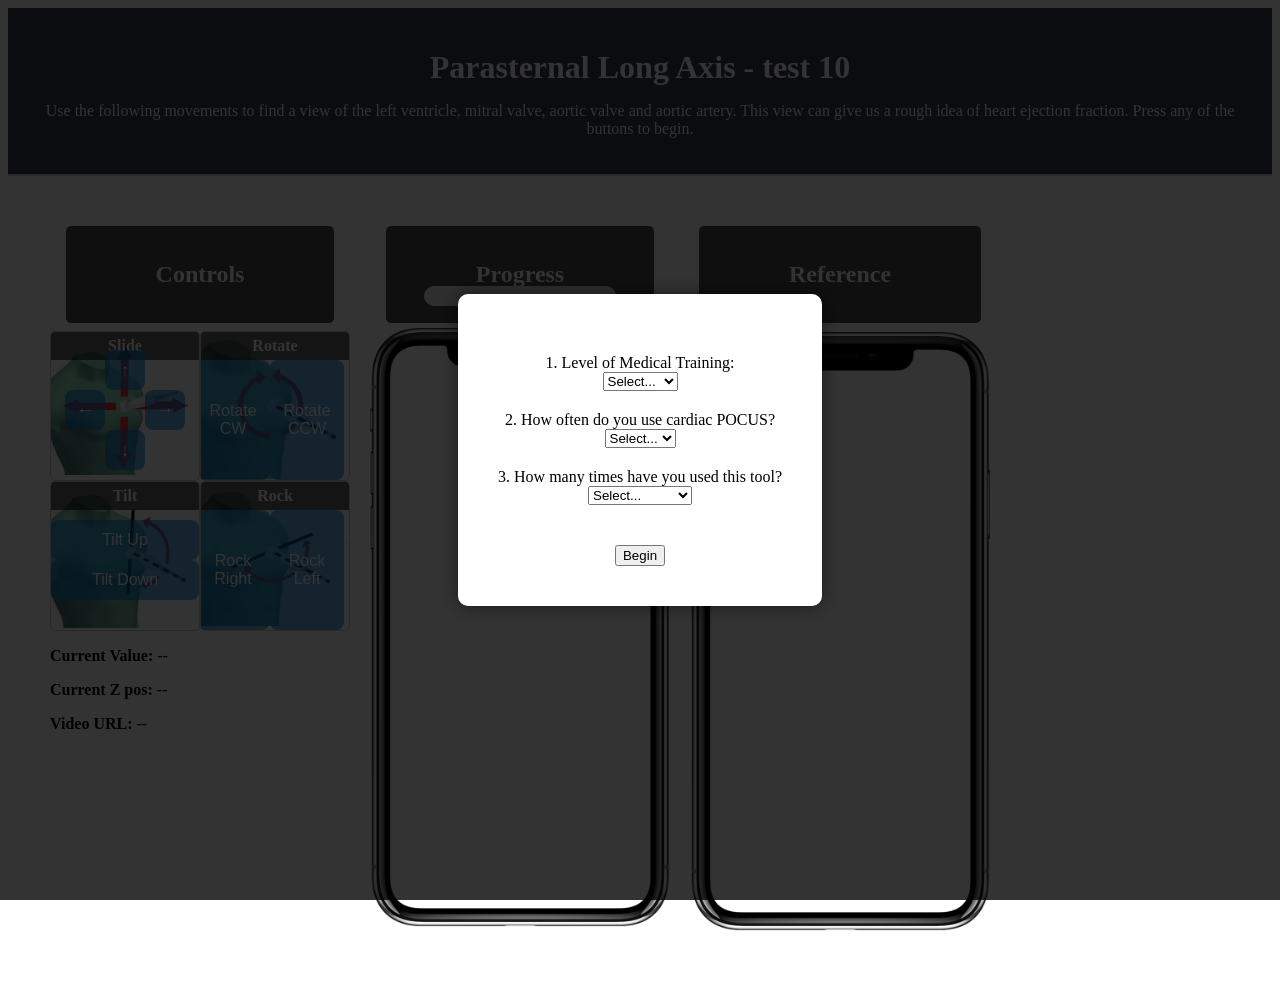
==== plax.html @ 0d50795d "Update plax.html" ====
<!DOCTYPE html>
<html lang="en">
<head>
  <meta charset="UTF-8" />
  <title>Parasternal Long Axis - POCUS Teaching</title>

<style>
  /* General Layout */
header {
  background-color: #313d4f;
  padding: 20px;
  text-align: center;
  color: white;
  border-bottom: 2px solid #ccc;
}

header h1 {
  margin-bottom: 10px;
}

/* Flexbox layout for overall content */
.content {
  display: flex;
  justify-content: left;
  align-items: flex-start;
  gap: 0px;
  margin: 40px auto;
  max-width: 1200px;
  padding: 0px;
  flex-wrap: wrap;
}

/* Controls Section */
.control-section {
  display: flex;
  flex-direction: column;
  gap: 20px;
}

/* Control label */
.control-label {
  width: 100%;
  text-align: center;
  background-color: rgba(0, 0, 0, 0.6);
  color: white;
  padding: 8px 12px;
  border-radius: 5px;
  font-weight: bold;
  font-size: 1.1em; 
}

/* Grid inside controls */
.grid {
  display: grid;
  grid-template-columns: repeat(2, 150px);
  grid-template-rows: repeat(2, auto);
  gap: 0px;
}

/* Control block styling */
.control-block {
  background-color: white;
  border: 1px solid #ccc;
  border-radius: 5px;
  min-height: 150px;
  max-width:150px;
  box-sizing: border-box;
  display: flex;
  flex-direction: column;
  justify-content: flex-start;
  align-items: center;
  position: relative;
  overflow: hidden;
  width: 200px;
}

/* Control block title */
.title-box {
  background-color: rgba(0, 0, 0, 0.6);
  color: white;
  padding: 5px 10px;
  border-radius: 8px;
  font-weight: bold;
  margin-bottom: 10px;
  text-align: center;
  width: 100%;
}

/* Movement Background Styles */
.sliding,
.rotation,
.tilting,
.rocking {
  background-size: contain;
  background-position: center;
  background-repeat: no-repeat;
}

.sliding {
  background-image: url('images/plax_slide.jpg');
}

.rotation {
  background-image: url('images/plax_rotate.jpg');
}

.tilting {
  background-image: url('images/plax_tilt.jpg');
}

.rocking {
  background-image: url('images/plax_rock.jpg');
}

/* Control Buttons */
.control-buttons {
  display: grid;
  grid-template-columns: repeat(2, 1fr);
  width: 100%;
  gap: 10px;
  justify-items: center;
}

.control-block button {
  width: 100%;
  height: 40px;
  font-size: 1em;
  border-radius: 8px;
  background-color: rgba(0, 122, 204, 0.6);
  color: white;
  border: none;
  cursor: pointer;
  transition: background-color 0.3s;
}

.control-block button:hover {
  background-color: #005fa3;
}

/* Sliding grid buttons */
.sliding-grid {
  display: grid;
  margin-top: -20px;
  grid-template-columns: 40px 40px 40px;
  grid-template-rows: 40px 40px 40px;
  gap: 0px;
  grid-template-areas:
    ". up ."
    "left . right"
    ". down .";
}

.sliding-grid button {
  width: 40px;
  height: 40px;
  font-size: 18px;
}

.sliding-grid button:nth-child(1) { grid-area: up; }
.sliding-grid button:nth-child(2) { grid-area: down; }
.sliding-grid button:nth-child(3) { grid-area: left; }
.sliding-grid button:nth-child(4) { grid-area: right; }


  .full-height {
  height: 100%;
}

.full-button-stack {
  display: flex;
  flex-direction: row;
  justify-content: space-between;
  margin-top: -10px;
  margin-left: -10px;
  flex-grow: 1;
  width: 100%;
}

.full-button-stack button {
  flex-grow: 1;
  width: 100%;
  height: 100%;
}

  
/* iPhone Displays */
.phone-wrapper {
  display: flex;
  flex-direction: column;
  align-items: center;
  margin: 10px;
}

.phone-label {
  font-size: 1rem;
  font-weight: bold;
  background-color: rgba(0, 0, 0, 0.7);
  color: white;
  padding: 15px 90px;
  border-radius: 5px;
  margin-bottom: 8px;
  text-align: center;
}

.progress-wrapper {
  width: 80%;
  margin-top: -55px;
  margin-bottom: 20px;
  text-align: center;
  color: white;
}

#progress-bar {
  width: 100%;
  height: 20px;
  border-radius: 10px;
  background-color: #ddd;
}

progress::-webkit-progress-bar {
  background-color: rgba(255, 255, 255, 0.2);
  border-radius: 10px;
}

progress::-webkit-progress-value {
  background-color: rgba(0, 255, 0, 0.7);
  border-radius: 10px;
}


.iphone {
  position: relative;
  width: 300px;
  height: 600px;
}

.video-container {
  position: relative;
  width: 100%;
  height: 100%;
}

.screen-content {
  position: absolute;
  top: 2%;
  left: 3%;
  width: 95%;
  height: 95%;
  object-fit: cover;
  z-index: 1;
  border-radius: 30px;
}

.phone-frame {
  position: absolute;
  top: 0;
  left: 0;
  width: 100%;
  height: 100%;
  z-index: 2;
}

  #welcomeOverlay {
    position: fixed;
    top: 0;
    left: 0;
    width: 100%;
    height: 100%;
    background: rgba(0, 0, 0, 0.8); /* Dark, semi-transparent */
    display: flex; /* To center content */
    justify-content: center;
    align-items: center;
    z-index: 1000; /* Ensure it's on top */
}

  #surveyContainer {
    background: white;
    padding: 40px;
    border-radius: 10px;
    text-align: center;
    max-width: 600px;
    box-shadow: 0 0 20px rgba(0,0,0,0.5);
}
    
</style>



</head>
<body>
<div id="welcomeOverlay">
    <div id="surveyContainer">
        <h2> </h2>
        <div style="margin-bottom: 20px;">
                <label for="medicalTraining">1. Level of Medical Training:</label><br>
                <select id="medicalTraining" name="medicalTraining" required>
                    <option value="">Select...</option>
                    <option value="student">Student</option>
                    <option value="resident">Resident</option>
                    <option value="fellow">Fellow</option>
                    <option value="other">Other</option>
                </select>
            </div>
            
            <div style="margin-bottom: 20px;">
                <label for="pocusFrequency">2. How often do you use cardiac POCUS?</label><br>
                <select id="pocusFrequency" name="pocusFrequency" required>
                    <option value="">Select...</option>
                    <option value="daily">Daily</option>
                    <option value="weekly">Weekly</option>
                    <option value="monthly">Monthly</option>
                    <option value="rarely">Rarely</option>
                </select>
            </div>
            
            <div style="margin-bottom: 20px;">
                <label for="toolUsage">3. How many times have you used this tool?</label><br>
                <select id="toolUsage" name="toolUsage" required>
                    <option value="">Select...</option>
                    <option value="never">Never</option>
                    <option value="fewTimes">A few times</option>
                    <option value="multipleTimes">Multiple times</option>
                </select>
            </div>
        <button id="submitSurvey" style="margin-top: 20px;">Begin</button>
    </div>
</div>
  
  <header>
    <h1>Parasternal Long Axis - test 10</h1>
    <p>Use the following movements to find a view of the left ventricle, mitral valve, aortic valve and aortic artery. This view can give us a rough idea of heart ejection fraction. Press any of the buttons to begin.</p>
  </header>
  
<div class="content">
  <!-- Controls on the left -->
  <div class="phone-wrapper">
    <div class="phone-label"><h2>Controls</h2></div>
    <div class="control-section">
    <div class="grid">
      <!-- Sliding Controls -->
      <div class="control-block sliding">
        <div class="title-box">Slide</div>
        <div class="sliding-grid">
          <button onclick="move(0, 0, -1, 0)">↑</button>
          <button onclick="move(0, 0, 1, 0)">↓</button>
          <button onclick="move(0, 0, 0, -1)">←</button>
          <button onclick="move(0, 0, 0, 1)">→</button>
        </div>
      </div>

           <!-- Rotation Controls -->
      <div class="control-block rotation full-height">
        <div class="title-box">Rotate</div>
        <div class="full-button-stack">
          <button onclick="rotateClockwise()">Rotate CW</button>
          <button onclick="rotateCounterClockwise()">Rotate CCW</button>
        </div>
      </div>
      
      <!-- Tilting Controls -->
      <div class="control-block tilting">
        <div class="title-box">Tilt</div>
        <button onclick="tiltUp()">Tilt Up</button>
        <button onclick="tiltDown()">Tilt Down</button>
      </div>
      
      <!-- Rocking Controls -->
      <div class="control-block rocking full-height">
        <div class="title-box">Rock</div>
        <div class="full-button-stack">
          <button onclick="rockRight()">Rock Right</button>
          <button onclick="rockLeft()">Rock Left</button>
        </div>
      </div>


      <div id="feedback" class="feedback-display">
        <p id= "current_value" ><strong>Current Value: </strong> <span id="current-value">--</span></p>
        <p id= "current_z" ><strong>Current Z pos: </strong> <span id="current-z">--</span></p>
        <p id= "current_url" > <strong>Video URL:</strong> <span id="video-url">--</span></p>
      </div>


      
    </div>
  </div>
  </div>


  <!-- In Progress Phone - Center -->
  <div class="phone-wrapper">
    <div class="phone-label"><h2>Progress</h2></div>
    <div class="progress-wrapper">
      <label for="progress-bar"></label>
      <progress id="progress-bar" value="0" max="100" style="width: 80%; margin-top: 10px;"></progress>
    </div>
    <div class="iphone">
      <div class="video-container">
        <video id="main-video" class="screen-content" autoplay loop muted playsinline>
          <source src="" type="video/mp4" />
          Your browser does not support the video tag.
        </video>
        <img class="phone-frame" src="iphone.png" alt="iPhone frame" />
      </div>
    </div>
    <div style="margin-top: 10px;">
       <button id="randomize-button" onclick="handleRandomize()" style="display: none;" > Randomize View </button>
    </div>
  </div>


  <!-- Reference Phone - Right -->
  <div class="phone-wrapper">
    <div class="phone-label">
      <h2>Reference</h2>
    </div>
    <div class="iphone">
      <div class="video-container">
        <video
          id="second-video"
          class="screen-content"
          autoplay
          loop
          muted
          playsinline
        >
          <source
            src="https://raw.githubusercontent.com/mspicy-byte/pocus/main/videos/43_plax_7_NORM.mp4"
            type="video/mp4"
          />
          Your browser does not support the video tag.
        </video>
        <img class="phone-frame" src="iphone.png" alt="iPhone frame" />
      </div>
  </div>
</div>

  
</div>

<script>
// ---------- GLOBAL VARIABLES (Declared once, to maintain state and be accessible) ----------
let randomizeButtonPresses = 0; // This COUNTER MUST be global to increment correctly.
  
let currentPosition = [0, 0, 0, 0];  // Properly defined
let startPosition = null;
let moveHistory = [];
let totalMoves = 0;

// Your video data - do NOT move these
const videoURLs = [
  "https://raw.githubusercontent.com/mspicy-byte/pocus/main/videos/1_plax_1_NORM.mp4",  // 1
  "https://raw.githubusercontent.com/mspicy-byte/pocus/main/videos/2_plax_1_CW.mp4",    // 2
  "https://raw.githubusercontent.com/mspicy-byte/pocus/main/videos/3_plax_1_CCW.mp4",   // 3
  "https://raw.githubusercontent.com/mspicy-byte/pocus/main/videos/4_plax_1_TU.mp4",    // 4
  "https://raw.githubusercontent.com/mspicy-byte/pocus/main/videos/5_plax_1_TD.mp4",    // 5
  "https://raw.githubusercontent.com/mspicy-byte/pocus/main/videos/6_plax_1_RR.mp4",    // 6
  "https://raw.githubusercontent.com/mspicy-byte/pocus/main/videos/7_plax_1_RL.mp4",    // 7
  "https://raw.githubusercontent.com/mspicy-byte/pocus/main/videos/8_plax_2_NORM.mp4",  // 8
  "https://raw.githubusercontent.com/mspicy-byte/pocus/main/videos/9_plax_2_CW.mp4",    // 9
  "https://raw.githubusercontent.com/mspicy-byte/pocus/main/videos/10_plax_2_CCW.mp4",  // 10
  "https://raw.githubusercontent.com/mspicy-byte/pocus/main/videos/11_plax_2_TU.mp4",   // 11
  "https://raw.githubusercontent.com/mspicy-byte/pocus/main/videos/12_plax_2_TD.mp4",   // 12
  "https://raw.githubusercontent.com/mspicy-byte/pocus/main/videos/13_plax_2_RR.mp4",   // 13
  "https://raw.githubusercontent.com/mspicy-byte/pocus/main/videos/14_plax_2_RL.mp4",   // 14
  "https://raw.githubusercontent.com/mspicy-byte/pocus/main/videos/15_plax_3_NORM.mp4", // 15
  "https://raw.githubusercontent.com/mspicy-byte/pocus/main/videos/16_plax_3_CW.mp4",   // 16
  "https://raw.githubusercontent.com/mspicy-byte/pocus/main/videos/17_plax_3_CCW.mp4",  // 17
  "https://raw.githubusercontent.com/mspicy-byte/pocus/main/videos/18_plax_3_TU.mp4",   // 18
  "https://raw.githubusercontent.com/mspicy-byte/pocus/main/videos/19_plax_3_TD.mp4",   // 19
  "https://raw.githubusercontent.com/mspicy-byte/pocus/main/videos/20_plax_3_RR.mp4",   // 20
  "https://raw.githubusercontent.com/mspicy-byte/pocus/main/videos/21_plax_3_RL.mp4",   // 21
  "https://raw.githubusercontent.com/mspicy-byte/pocus/main/videos/22_plax_4_NORM.mp4", // 22
  "https://raw.githubusercontent.com/mspicy-byte/pocus/main/videos/23_plax_4_CW.mp4",   // 23
  "https://raw.githubusercontent.com/mspicy-byte/pocus/main/videos/24_plax_4_CCW.mp4",  // 24
  "https://raw.githubusercontent.com/mspicy-byte/pocus/main/videos/25_plax_4_TU.mp4",   // 25
  "https://raw.githubusercontent.com/mspicy-byte/pocus/main/videos/26_plax_4_TD.mp4",   // 26
  "https://raw.githubusercontent.com/mspicy-byte/pocus/main/videos/27_plax_4_RR.mp4",   // 27
  "https://raw.githubusercontent.com/mspicy-byte/pocus/main/videos/28_plax_4_RL.mp4",   // 28
  "https://raw.githubusercontent.com/mspicy-byte/pocus/main/videos/29_plax_5_NORM.mp4", // 29
  "https://raw.githubusercontent.com/mspicy-byte/pocus/main/videos/30_plax_5_CW.mp4",   // 30
  "https://raw.githubusercontent.com/mspicy-byte/pocus/main/videos/31_plax_5_CCW.mp4",  // 31
  "https://raw.githubusercontent.com/mspicy-byte/pocus/main/videos/32_plax_5_TU.mp4",   // 32
  "https://raw.githubusercontent.com/mspicy-byte/pocus/main/videos/33_plax_5_TD.mp4",   // 33
  "https://raw.githubusercontent.com/mspicy-byte/pocus/main/videos/34_plax_5_RR.mp4",   // 34
  "https://raw.githubusercontent.com/mspicy-byte/pocus/main/videos/35_plax_5_RL.mp4",   // 35
  "https://raw.githubusercontent.com/mspicy-byte/pocus/main/videos/36_plax_6_NORM.mp4", // 36
  "https://raw.githubusercontent.com/mspicy-byte/pocus/main/videos/37_plax_6_CW.mp4",   // 37
  "https://raw.githubusercontent.com/mspicy-byte/pocus/main/videos/38_plax_6_CCW.mp4",  // 38
  "https://raw.githubusercontent.com/mspicy-byte/pocus/main/videos/39_plax_6_TU.mp4",   // 39
  "https://raw.githubusercontent.com/mspicy-byte/pocus/main/videos/40_plax_6_TD.mp4",   // 40
  "https://raw.githubusercontent.com/mspicy-byte/pocus/main/videos/41_plax_6_RR.mp4",   // 41
  "https://raw.githubusercontent.com/mspicy-byte/pocus/main/videos/42_plax_6_RL.mp4",   // 42
  "https://raw.githubusercontent.com/mspicy-byte/pocus/main/videos/43_plax_7_NORM.mp4", // 43
  "https://raw.githubusercontent.com/mspicy-byte/pocus/main/videos/44_plax_7_CW.mp4",   // 44
  "https://raw.githubusercontent.com/mspicy-byte/pocus/main/videos/45_plax_7_CCW.mp4",  // 45
  "https://raw.githubusercontent.com/mspicy-byte/pocus/main/videos/46_plax_7_TU.mp4",   // 46
  "https://raw.githubusercontent.com/mspicy-byte/pocus/main/videos/47_plax_7_TD.mp4",   // 47
  "https://raw.githubusercontent.com/mspicy-byte/pocus/main/videos/48_plax_7_RR.mp4",   // 48
  "https://raw.githubusercontent.com/mspicy-byte/pocus/main/videos/49_plax_7_RL.mp4",   // 49
  "https://raw.githubusercontent.com/mspicy-byte/pocus/main/videos/50_plax_8_NORM.mp4", // 50
  "https://raw.githubusercontent.com/mspicy-byte/pocus/main/videos/51_plax_8_CW.mp4",   // 51
  "https://raw.githubusercontent.com/mspicy-byte/pocus/main/videos/52_plax_8_CCW.mp4",  // 52
  "https://raw.githubusercontent.com/mspicy-byte/pocus/main/videos/53_plax_8_TU.mp4",   // 53
  "https://raw.githubusercontent.com/mspicy-byte/pocus/main/videos/54_plax_8_TD.mp4",   // 54
  "https://raw.githubusercontent.com/mspicy-byte/pocus/main/videos/55_plax_8_RR.mp4",   // 55
  "https://raw.githubusercontent.com/mspicy-byte/pocus/main/videos/56_plax_8_RL.mp4",   // 56
  "https://raw.githubusercontent.com/mspicy-byte/pocus/main/videos/57_plax_9_NORM.mp4", // 57
  "https://raw.githubusercontent.com/mspicy-byte/pocus/main/videos/58_plax_9_CW.mp4",   // 58
  "https://raw.githubusercontent.com/mspicy-byte/pocus/main/videos/59_plax_9_CCW.mp4",  // 59
  "https://raw.githubusercontent.com/mspicy-byte/pocus/main/videos/60_plax_9_TU.mp4",   // 60
  "https://raw.githubusercontent.com/mspicy-byte/pocus/main/videos/61_plax_9_TD.mp4",   // 61
  "https://raw.githubusercontent.com/mspicy-byte/pocus/main/videos/62_plax_9_RR.mp4",   // 62
  "https://raw.githubusercontent.com/mspicy-byte/pocus/main/videos/63_plax_9_RL.mp4"    // 63
];



const tensor = [
    [
        [
            [2, 9, 16],    //ClockWise section
            [23, 30, 37],
            [44, 51, 58], 
        ],
        [
            [1, 8, 15],    //normal section
            [22, 29, 36],
            [43, 50, 57],
        ],
        [
            [3, 10, 17],  //Counter ClockWise section
            [24, 31, 38],
            [45, 52, 59],
        ]
    ],
    [
        [
            [4, 11, 18],  // Tilt Up section
            [25, 32, 39],
            [46, 53, 60],
        ],
        [
            [1, 8, 15],
            [22, 29, 36],   //normal section
            [43, 50, 57],
        ],
        [
            [5, 12, 19],  // Tilt Down section
            [26, 33, 40],
            [47, 54, 61],
        ]
    ],
    [
        [
            [6, 13, 20],   //Rock Right section
            [27, 34, 41],
            [48, 55, 62],
        ],
        [
            [1, 8, 15],
            [22, 29, 36],    //normal section
            [43, 50, 57],
        ],
        [
            [7, 14, 21],     //Rock Left section
            [28, 35, 42],
            [49, 56, 63],
        ]
    ]
];

let position = { s: 0, z: 1, y: 1, x: 1 }; // Current position in the tensor

// YOUR GOOGLE APPS SCRIPT WEB APP URL - REPLACE THIS WITH YOUR DEPLOYED URL
// If you redeploy your Apps Script, this URL MIGHT CHANGE. VERIFY IT!

// ---------- HELPER FUNCTIONS (These don't need to be inside DOMContentLoaded) ----------

// Basic utility to keep values within bounds
function clamp(value, min, max) {
    return Math.max(min, Math.min(max, value));
}

// Updates the main video source based on current position
function updateVideo() {
    const index = tensor[position.s][position.z][position.y][position.x] - 1;
    const video = document.getElementById("main-video");
    const source = video.querySelector("source");

    if (index < 0 || index >= videoURLs.length || !videoURLs[index]) {
        console.warn("Invalid video index or URL not found:", index, videoURLs[index]);
        return;
    }

    source.src = videoURLs[index];
    video.load();

    // Force these attributes for iOS autoplay compliance
    video.muted = true;
    video.playsInline = true;
    video.autoplay = true;

    // Play returns a promise — handle errors gracefully
    video.play().catch((error) => {
        console.warn("Video play was prevented:", error);
    });

    console.log(`Current Video Index: ${index + 1}, URL: ${videoURLs[index]}`);
}



// Updates the progress bar and controls randomize button visibility
function updateProgress(pos, size) {
    // Ignore `s` — use z, y, x only
    const targetPos = [1, 2, 0]; // z = 1, y = 2, x = 0
    const posArray = [pos.z, pos.y, pos.x];

    // If at target position, progress is 100%
    const isAtTarget = posArray.every((val, i) => val === targetPos[i]);
    if (isAtTarget) {
        document.getElementById("progress-bar").value = 100;
        document.getElementById("randomize-button").style.display = "block";
        return;
    }

    //calculate by steps off - try this one first 
    const z_error = math.abs(1 - pos.z);
    const y_error = math.abs(2 - pos.y);
    const x_error = math.abs(0 - pos.x);
    const total_error = z_error + y_error + x_error;
    const percent = ((5 / total_error) * 100);
    
  
    // Calculate center using size (skip `s`)
    const center = size.slice(1).map(dim => Math.floor(dim / 2)); // z, y, x only
    const distance = posArray.reduce((acc, val, i) => acc + Math.abs(val - center[i]), 0);
    const maxDistance = size.slice(1).reduce((acc, val) => acc + Math.floor(val / 2), 0);

    //const percent = maxDistance > 0 ? (100 - Math.floor((distance / maxDistance) * 100)) : 0;

    const progressBar = document.getElementById("progress-bar");
    const randomizeButton = document.getElementById("randomize-button");

    if (isFinite(percent)) {
        progressBar.value = percent;
    } else {
        console.warn("Invalid percent calculated:", percent);
        progressBar.value = 0;
    }

    randomizeButton.style.display = "none"; // Hide button unless exactly at target
}


// Updates the view using absolute s and z values
function setView(targetS) {
    // Clamp to stay within tensor bounds
    position.s = clamp(targetS, 0, tensor.length - 1);


    // No change to y or x
    currentPosition = [position.s, position.z, position.y, position.x];
    const value = tensor[position.s][position.z][position.y][position.x];

    // Track and display
    totalMoves += 1;
    moveHistory.push(value);
    document.getElementById("current_value").innerHTML = currentPosition;
    document.getElementById("current-z").innerHTML = position.z;
    document.getElementById("current_url").innerHTML = value;

    updateVideo();
    updateProgress(position, [
        tensor.length,
        tensor[0].length,
        tensor[0][0].length,
        tensor[0][0][0].length,
    ]);

    // Debug info
    console.log("Updated to:", currentPosition, "| Total moves:", totalMoves, "| History:", moveHistory);
}

function rotateClockwise() {   
    if (position.z < 2) {
        position.z += 1;
    } else {
        position.z = 2; // Stay at max
    }
    setView(0); // s = 0 = rotate
}

function rotateCounterClockwise() {
    if (position.z > 0) {
        position.z -= 1;
    } else {
        position.z = 0; // Stay at min
    }
    setView(0); // s = 0 = rotate
}

function tiltUp() {   
    if (position.z < 2) {
        position.z += 1;
    } else {
        position.z = 2; // Stay at max
    }
    setView(1); // s = 0 = rotate
}

function tiltDown() {
    if (position.z > 0) {
        position.z -= 1;
    } else {
        position.z = 0; // Stay at min
    }
    setView(1); // s = 0 = rotate
}

function rockRight() {   
    if (position.z < 2) {
        position.z += 1;
    } else {
        position.z = 2; // Stay at max
    }
    setView(2); // s = 0 = rotate
}

function rockLeft() {
    if (position.z > 0) {
        position.z -= 1;
    } else {
        position.z = 0; // Stay at min
    }
    setView(2); // s = 0 = rotate
}



// Function to handle movement button clicks
function move(ds, dz, dy, dx) {
    position.s = clamp(position.s + ds, 0, tensor.length - 1);
    position.z = clamp(position.z + dz, 0, tensor[0].length - 1);
    position.y = clamp(position.y + dy, 0, tensor[0][0].length - 1);
    position.x = clamp(position.x + dx, 0, tensor[0][0][0].length - 1);

    totalMoves+= 1; // ✅ Correctly increment  
    currentPosition = [position.s, position.z, position.y, position.x];
    const value = tensor[position.s][position.z][position.y][position.x];
    moveHistory.push(value);
    document.getElementById("current_value").innerHTML = currentPosition;
    document.getElementById("current_url").innerHTML = value;
    
 

    updateVideo();
    updateProgress(position, [
        tensor.length,
        tensor[0].length,
        tensor[0][0].length,
        tensor[0][0][0].length,
    ]);

    // Optional debug
    console.log("Moved to:", currentPosition, "| Total moves:", totalMoves, "| History:", moveHistory);
}





// Randomizes the current video position
function randomizePosition() {
  //changes the tensor location in data structure
    position.s = Math.floor(Math.random() * tensor.length);
    position.z = Math.floor(Math.random() * tensor[0].length);
    position.y = Math.floor(Math.random() * tensor[0][0].length);
    position.x = Math.floor(Math.random() * tensor[0][0][0].length);
    currentPosition = [position.s, position.z, position.y, position.x];

  //updates the start position and reset move history
    let start = tensor[position.s][position.z][position.y][position.x];
    startPosition = start;
    moveHistory.push(start);
    totalMoves = 0; // Reset again for clarity
}

// Function called when the "Randomize View" button is pressed
function handleRandomize() {
    console.log("start position:", startPosition, "moveHistory:", moveHistory, "total moves #", totalMoves );
    randomizeButtonPresses++; // Moved here to ensure count happens before any async

    submitRandomizeData(); // Logs and sends data
    randomizePosition();
    updateVideo(); // This uses currentPosition
    updateProgress(position, [
        tensor.length,
        tensor[0].length,
        tensor[0][0].length,
        tensor[0][0][0].length,
    ]);

    
}


// ---------- DATA SUBMISSION FUNCTION (Called by handleRandomize) ----------
async function submitRandomizeData() {
    const dataToSubmit = {
        medicalTraining: localStorage.getItem('medicalTraining'),
        pocusFrequency: localStorage.getItem('pocusFrequency'),
        toolUsage: localStorage.getItem('toolUsage'),
        randomizeButtonPresses: 2,
        startingPosition: startPosition,
        numberOfMoves: totalMoves,
        moveHistory: moveHistory
    };
  
    console.log("📤 Sending expanded data:", dataToSubmit);

    try {
        const GOOGLE_URL = "https://script.google.com/macros/s/AKfycbxoSX0wr1wFpAUv7BEqKj9XXNGKfexDLqASKpHcRwTepI5MKjvBuzPbAvXaf1PwxO2d/exec";

        const response = await fetch(GOOGLE_URL, {
            method: 'POST',
            headers: {
                'Content-Type': 'application/json',
            },
            body: JSON.stringify(dataToSubmit),
            mode: 'no-cors'
        });

        console.log('✅ Full data sent (no-cors mode, response not visible).');
    } catch (error) {
        console.error('❌ Submission failed:', error);
        alert('Submission failed. Check console for details.');
    }
}

  // attempt to make the demo video play automatically on iphone ----------->
function enableSecondVideoPlayback() {
  const secondVideo = document.getElementById("second-video");
  if (secondVideo) {
    secondVideo.muted = true; // Required for autoplay
    secondVideo.playsInline = true; // Redundant safeguard
    secondVideo.load(); // Ensure it's initialized
    secondVideo.play().catch(err => {
      console.warn("Second video play failed:", err);
    });
  }

  // Remove listeners after one attempt
  document.body.removeEventListener("click", enableSecondVideoPlayback);
  document.body.removeEventListener("touchstart", enableSecondVideoPlayback);
}

// Add the trigger listener
document.body.addEventListener("click", enableSecondVideoPlayback);
document.body.addEventListener("touchstart", enableSecondVideoPlayback);


// ---------- MAIN INITIALIZATION (Ensures DOM is ready before manipulating it) ----------
document.addEventListener('DOMContentLoaded', (event) => {
    const overlay = document.getElementById('welcomeOverlay');
    const submitButton = document.getElementById('submitSurvey');
    const randomizeButton = document.getElementById('randomize-button'); // Get reference to the randomize button

    // --- Survey Overlay Logic ---
    submitButton.addEventListener('click', () => {
        const medicalTraining = document.getElementById('medicalTraining').value;
        const pocusFrequency = document.getElementById('pocusFrequency').value;
        const toolUsage = document.getElementById('toolUsage').value;

        if (medicalTraining && pocusFrequency && toolUsage) {
            overlay.style.display = 'none'; // Hide the overlay
            // Store survey answers for later submission
            localStorage.setItem('medicalTraining', medicalTraining);
            localStorage.setItem('pocusFrequency', pocusFrequency);
            localStorage.setItem('toolUsage', toolUsage);
        } else {
            alert('please fill out those questions');
        }
    });

    // Check if survey already answered in localStorage to skip the overlay
    if (localStorage.getItem('medicalTraining') && localStorage.getItem('pocusFrequency') && localStorage.getItem('toolUsage')) {
        overlay.style.display = 'none';
    }

    // --- Initial Video & Progress Setup ---
    // These calls ensure the video and progress bar are set up when the page loads,
    // regardless of whether the survey was skipped or completed.
    randomizePosition(); // Set initial random position
    updateVideo();       // Load the video for that position
    updateProgress(position, [ // Update progress bar and randomize button visibility
        tensor.length,
        tensor[0].length,
        tensor[0][0].length,
        tensor[0][0][0].length,
    ]);
});



</script>
  
</body>
</html>
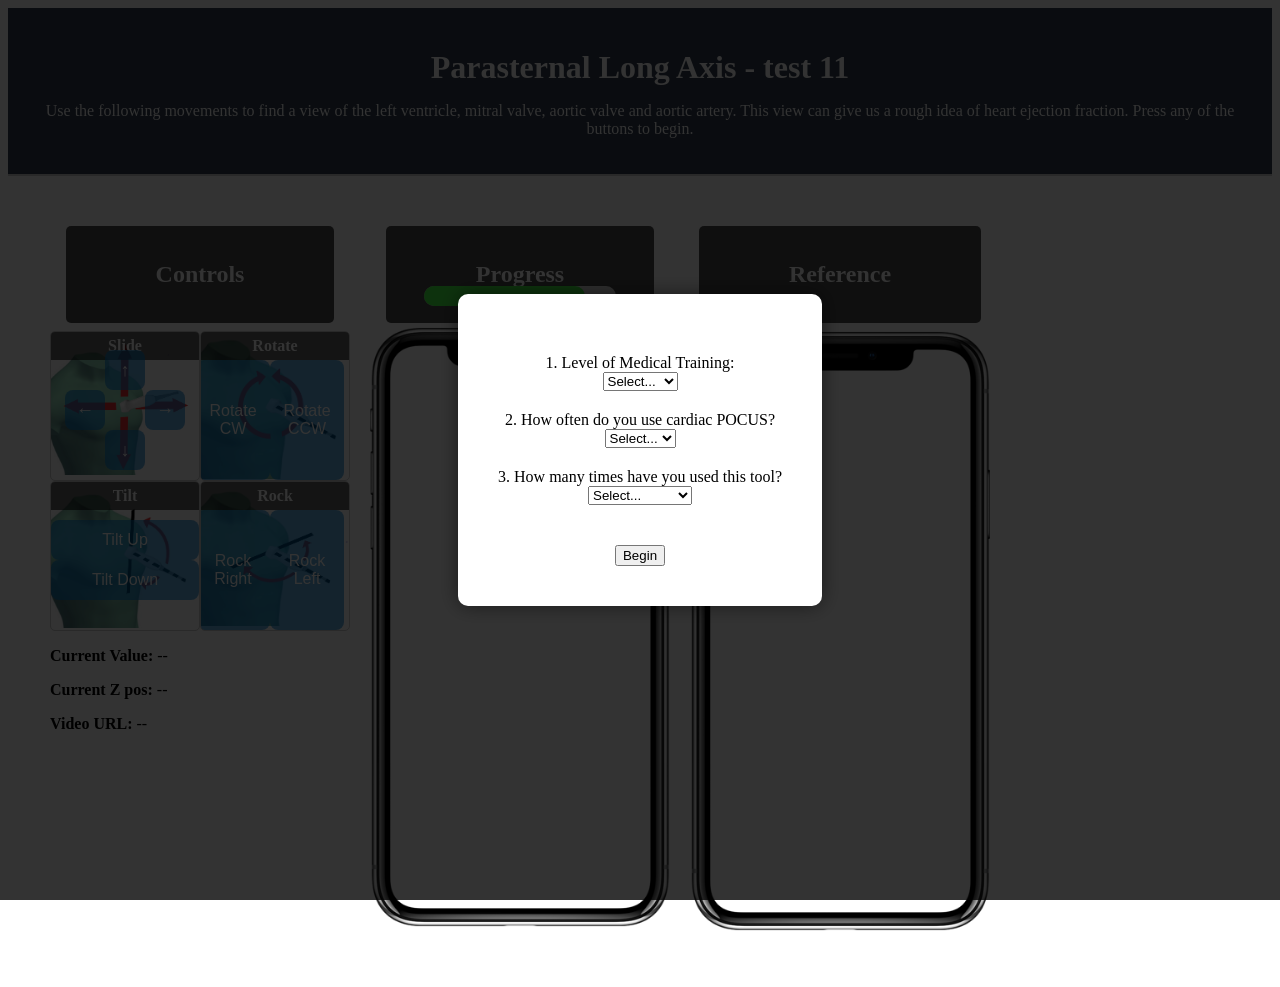
==== commit 57e9f36f: "Update plax.html" ====
--- a/plax.html
+++ b/plax.html
@@ -327,7 +327,7 @@
 </div>
   
   <header>
-    <h1>Parasternal Long Axis - test 10</h1>
+    <h1>Parasternal Long Axis - test 11</h1>
     <p>Use the following movements to find a view of the left ventricle, mitral valve, aortic valve and aortic artery. This view can give us a rough idea of heart ejection fraction. Press any of the buttons to begin.</p>
   </header>
   
@@ -613,11 +613,11 @@
 
 // Updates the progress bar and controls randomize button visibility
 function updateProgress(pos, size) {
-    // Ignore `s` — use z, y, x only
-    const targetPos = [1, 2, 0]; // z = 1, y = 2, x = 0
+    // Target position (ignore `s`)
+    const targetPos = [1, 2, 0]; // z, y, x
     const posArray = [pos.z, pos.y, pos.x];
 
-    // If at target position, progress is 100%
+    // Check for exact match
     const isAtTarget = posArray.every((val, i) => val === targetPos[i]);
     if (isAtTarget) {
         document.getElementById("progress-bar").value = 100;
@@ -625,21 +625,19 @@
         return;
     }
 
-    //calculate by steps off - try this one first 
-    const z_error = math.abs(1 - pos.z);
-    const y_error = math.abs(2 - pos.y);
-    const x_error = math.abs(0 - pos.x);
+    // Calculate error from target (z, y, x)
+    const z_error = Math.abs(targetPos[0] - pos.z);
+    const y_error = Math.abs(targetPos[1] - pos.y);
+    const x_error = Math.abs(targetPos[2] - pos.x);
     const total_error = z_error + y_error + x_error;
-    const percent = ((5 / total_error) * 100);
-    
-  
-    // Calculate center using size (skip `s`)
-    const center = size.slice(1).map(dim => Math.floor(dim / 2)); // z, y, x only
-    const distance = posArray.reduce((acc, val, i) => acc + Math.abs(val - center[i]), 0);
-    const maxDistance = size.slice(1).reduce((acc, val) => acc + Math.floor(val / 2), 0);
-
-    //const percent = maxDistance > 0 ? (100 - Math.floor((distance / maxDistance) * 100)) : 0;
-
+
+    // Max possible error (assuming bounds from size)
+    const max_error = (size[1] - 1) + (size[2] - 1) + (size[3] - 1); // z, y, x max range
+
+    // Calculate percent completed
+    const percent = Math.max(0, 100 - Math.floor((total_error / max_error) * 100));
+
+    // Update DOM
     const progressBar = document.getElementById("progress-bar");
     const randomizeButton = document.getElementById("randomize-button");
 
@@ -650,8 +648,9 @@
         progressBar.value = 0;
     }
 
-    randomizeButton.style.display = "none"; // Hide button unless exactly at target
-}
+    randomizeButton.style.display = "none"; // Only show at 100%
+}
+
 
 
 // Updates the view using absolute s and z values
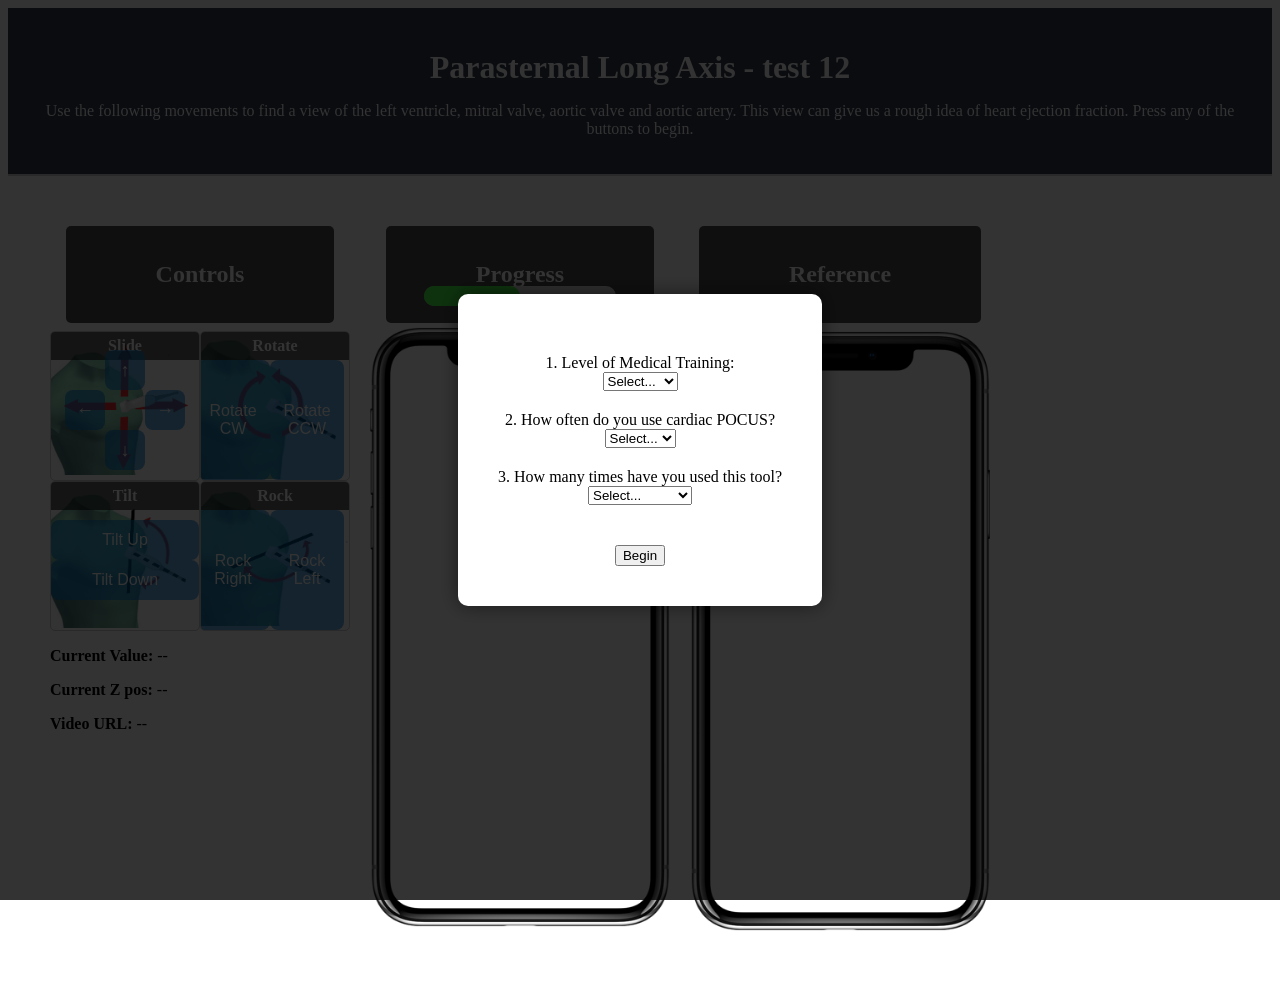
==== commit 4b456591: "Update plax.html" ====
--- a/plax.html
+++ b/plax.html
@@ -226,6 +226,29 @@
   background-color: rgba(0, 255, 0, 0.7);
   border-radius: 10px;
 }
+
+#emoji-burst {
+  position: absolute;
+  left: 50%;
+  transform: translateX(-50%);
+  bottom: 80px; /* adjust based on layout */
+  font-size: 2rem;
+  animation: burst 1.2s ease-out forwards;
+  pointer-events: none;
+  z-index: 1000;
+}
+
+@keyframes burst {
+  0% {
+    opacity: 1;
+    transform: translateX(-50%) translateY(0);
+  }
+  100% {
+    opacity: 0;
+    transform: translateX(-50%) translateY(-150px);
+  }
+}
+
 
 
 .iphone {
@@ -327,7 +350,7 @@
 </div>
   
   <header>
-    <h1>Parasternal Long Axis - test 11</h1>
+    <h1>Parasternal Long Axis - test 12</h1>
     <p>Use the following movements to find a view of the left ventricle, mitral valve, aortic valve and aortic artery. This view can give us a rough idea of heart ejection fraction. Press any of the buttons to begin.</p>
   </header>
   
@@ -622,6 +645,18 @@
     if (isAtTarget) {
         document.getElementById("progress-bar").value = 100;
         document.getElementById("randomize-button").style.display = "block";
+
+                // Trigger emoji animation
+        const emoji = document.createElement("div");
+        emoji.id = "emoji-burst";
+        emoji.innerText = "🎉"; // or "😄" or "💥" — pick your vibe
+        document.body.appendChild(emoji);
+        
+        // Remove after animation ends
+        setTimeout(() => {
+            emoji.remove();
+        }, 1200);
+
         return;
     }
 
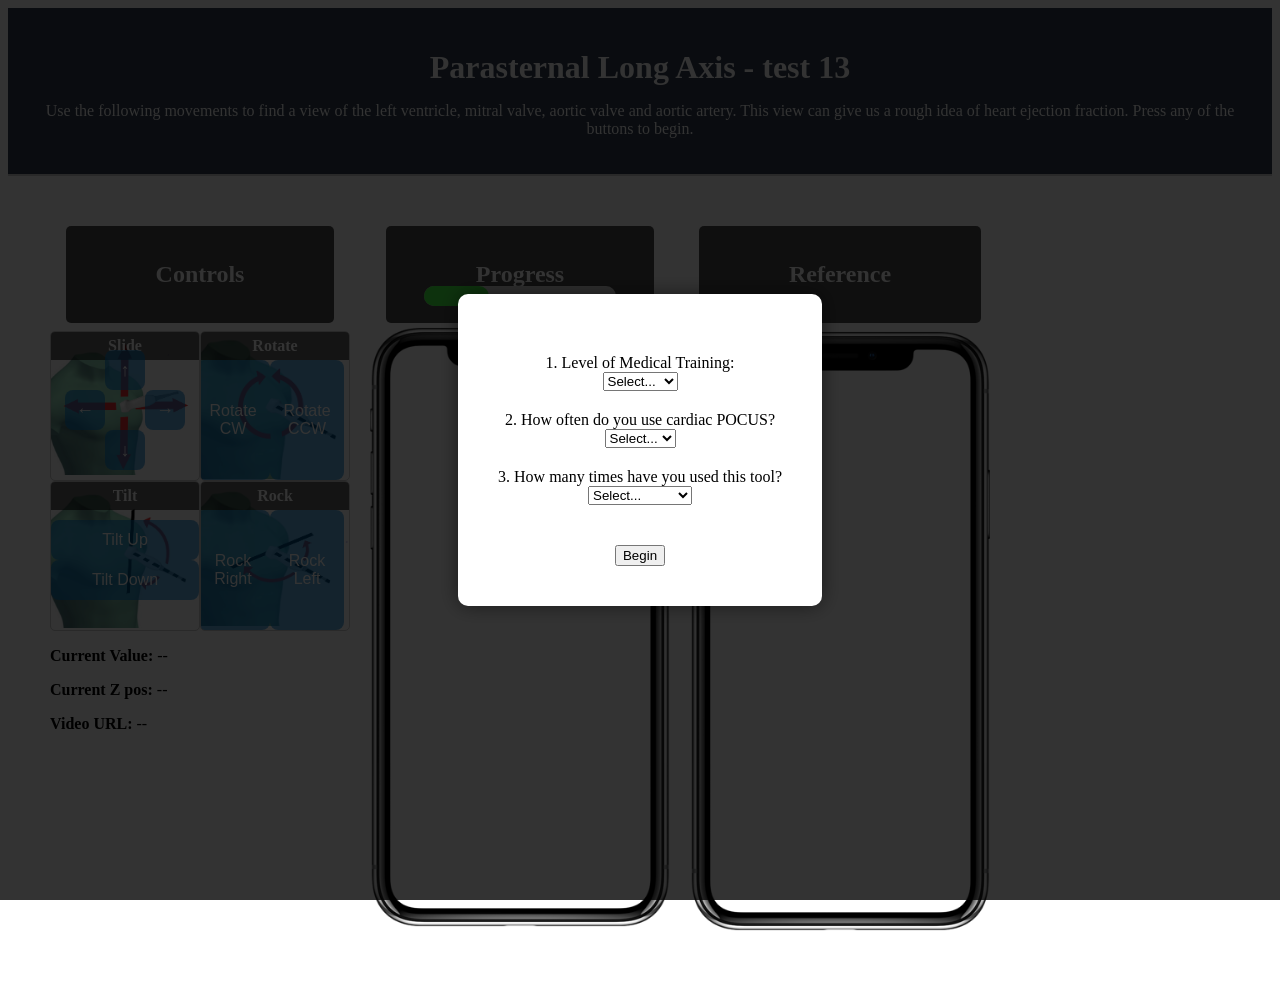
==== commit 8debf6eb: "Update plax.html" ====
--- a/plax.html
+++ b/plax.html
@@ -231,7 +231,7 @@
   position: absolute;
   left: 50%;
   transform: translateX(-50%);
-  bottom: 80px; /* adjust based on layout */
+  bottom: 120px; /* adjust based on layout */
   font-size: 2rem;
   animation: burst 1.2s ease-out forwards;
   pointer-events: none;
@@ -350,7 +350,7 @@
 </div>
   
   <header>
-    <h1>Parasternal Long Axis - test 12</h1>
+    <h1>Parasternal Long Axis - test 13</h1>
     <p>Use the following movements to find a view of the left ventricle, mitral valve, aortic valve and aortic artery. This view can give us a rough idea of heart ejection fraction. Press any of the buttons to begin.</p>
   </header>
   
@@ -646,17 +646,21 @@
         document.getElementById("progress-bar").value = 100;
         document.getElementById("randomize-button").style.display = "block";
 
-                // Trigger emoji animation
+        // 🎉 Fancy Emoji Animation (random emoji, random position)
+        const emojis = ["🎉", "😄", "🚀", "✨", "💥"];
         const emoji = document.createElement("div");
-        emoji.id = "emoji-burst";
-        emoji.innerText = "🎉"; // or "😄" or "💥" — pick your vibe
-        document.body.appendChild(emoji);
+        emoji.className = "emoji-burst";
+        emoji.innerText = emojis[Math.floor(Math.random() * emojis.length)];
         
-        // Remove after animation ends
+        // Set random horizontal position within the wrapper
+        emoji.style.left = `${Math.random() * 80 + 10}%`;
+        
+        const progressWrapper = document.querySelector(".progress-wrapper");
+        progressWrapper.appendChild(emoji);
+        
         setTimeout(() => {
             emoji.remove();
         }, 1200);
-
         return;
     }
 
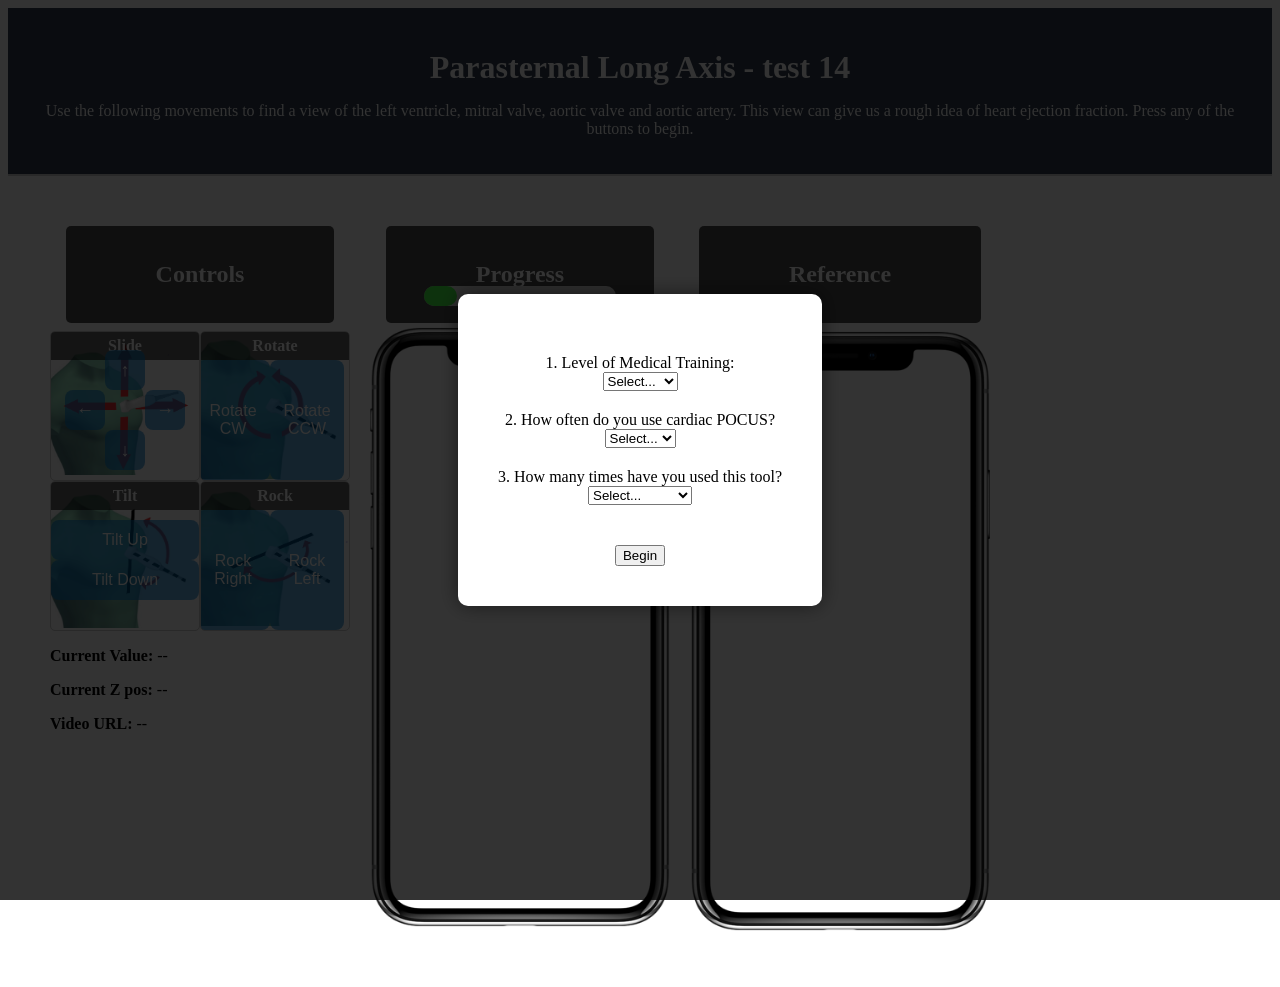
==== commit 500257ce: "Update plax.html" ====
--- a/plax.html
+++ b/plax.html
@@ -227,15 +227,15 @@
   border-radius: 10px;
 }
 
-#emoji-burst {
+.emoji-burst {
   position: absolute;
   left: 50%;
+  bottom: 200;
   transform: translateX(-50%);
-  bottom: 120px; /* adjust based on layout */
   font-size: 2rem;
   animation: burst 1.2s ease-out forwards;
   pointer-events: none;
-  z-index: 1000;
+  z-index: 10;
 }
 
 @keyframes burst {
@@ -245,10 +245,9 @@
   }
   100% {
     opacity: 0;
-    transform: translateX(-50%) translateY(-150px);
+    transform: translateX(-50%) translateY(-100px);
   }
 }
-
 
 
 .iphone {
@@ -350,7 +349,7 @@
 </div>
   
   <header>
-    <h1>Parasternal Long Axis - test 13</h1>
+    <h1>Parasternal Long Axis - test 14</h1>
     <p>Use the following movements to find a view of the left ventricle, mitral valve, aortic valve and aortic artery. This view can give us a rough idea of heart ejection fraction. Press any of the buttons to begin.</p>
   </header>
   
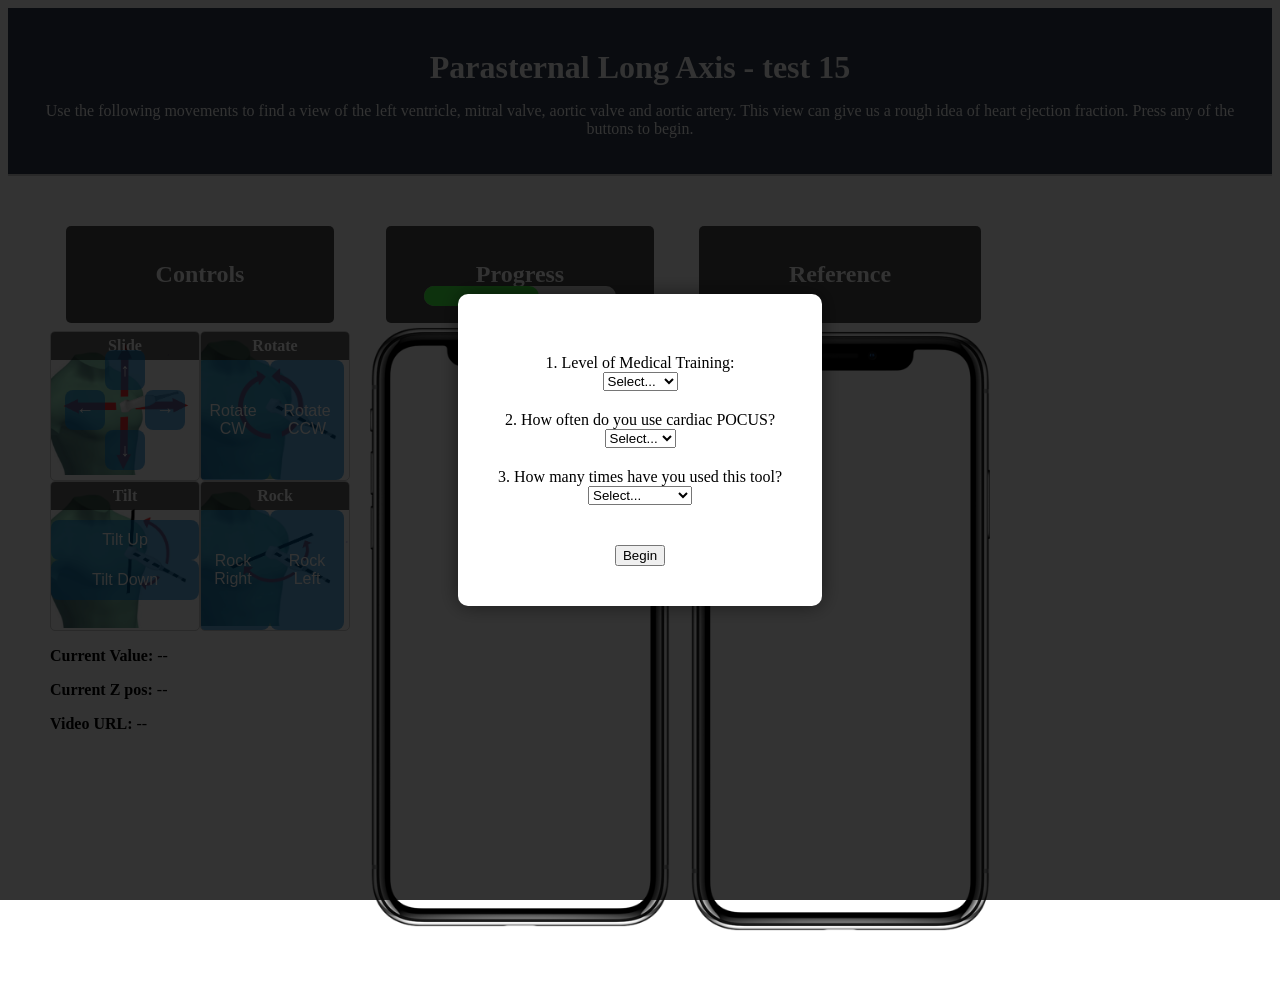
==== commit ac306302: "Update plax.html" ====
--- a/plax.html
+++ b/plax.html
@@ -228,26 +228,23 @@
 }
 
 .emoji-burst {
-  position: absolute;
-  left: 50%;
-  bottom: 200;
-  transform: translateX(-50%);
-  font-size: 2rem;
-  animation: burst 1.2s ease-out forwards;
-  pointer-events: none;
-  z-index: 10;
-}
-
-@keyframes burst {
-  0% {
-    opacity: 1;
-    transform: translateX(-50%) translateY(0);
-  }
-  100% {
-    opacity: 0;
-    transform: translateX(-50%) translateY(-100px);
-  }
-}
+    position: absolute;
+    bottom: 200;
+    font-size: 24px;
+    pointer-events: none;
+    animation: burst-fly 1.2s ease-out forwards;
+    transform: translate(0, 0);
+    z-index: 9999;
+}
+
+@keyframes burst-fly {
+    to {
+        transform: translate(var(--x), var(--y)) scale(1.5);
+        opacity: 0;
+    }
+}
+
+
 
 
 .iphone {
@@ -349,7 +346,7 @@
 </div>
   
   <header>
-    <h1>Parasternal Long Axis - test 14</h1>
+    <h1>Parasternal Long Axis - test 15</h1>
     <p>Use the following movements to find a view of the left ventricle, mitral valve, aortic valve and aortic artery. This view can give us a rough idea of heart ejection fraction. Press any of the buttons to begin.</p>
   </header>
   
@@ -633,51 +630,52 @@
 
 
 
-// Updates the progress bar and controls randomize button visibility
-function updateProgress(pos, size) {
-    // Target position (ignore `s`)
-    const targetPos = [1, 2, 0]; // z, y, x
-    const posArray = [pos.z, pos.y, pos.x];
-
-    // Check for exact match
-    const isAtTarget = posArray.every((val, i) => val === targetPos[i]);
-    if (isAtTarget) {
-        document.getElementById("progress-bar").value = 100;
-        document.getElementById("randomize-button").style.display = "block";
-
-        // 🎉 Fancy Emoji Animation (random emoji, random position)
-        const emojis = ["🎉", "😄", "🚀", "✨", "💥"];
+function triggerEmojiBurst() {
+    const emojis = ["🎉", "😄", "🚀", "✨", "💥"];
+    const emojiCount = 12;
+    const progressWrapper = document.querySelector(".progress-wrapper");
+
+    for (let i = 0; i < emojiCount; i++) {
         const emoji = document.createElement("div");
         emoji.className = "emoji-burst";
         emoji.innerText = emojis[Math.floor(Math.random() * emojis.length)];
-        
-        // Set random horizontal position within the wrapper
+
+        const angle = Math.random() * 2 * Math.PI; // Full circle
+        const distance = 100 + Math.random() * 50;
+        const x = Math.cos(angle) * distance;
+        const y = Math.sin(angle) * distance * -1;
+
+        emoji.style.setProperty('--x', `${x}px`);
+        emoji.style.setProperty('--y', `${y}px`);
         emoji.style.left = `${Math.random() * 80 + 10}%`;
-        
-        const progressWrapper = document.querySelector(".progress-wrapper");
-        progressWrapper.appendChild(emoji);
-        
+
         setTimeout(() => {
-            emoji.remove();
-        }, 1200);
-        return;
-    }
-
-    // Calculate error from target (z, y, x)
-    const z_error = Math.abs(targetPos[0] - pos.z);
-    const y_error = Math.abs(targetPos[1] - pos.y);
-    const x_error = Math.abs(targetPos[2] - pos.x);
-    const total_error = z_error + y_error + x_error;
-
-    // Max possible error (assuming bounds from size)
-    const max_error = (size[1] - 1) + (size[2] - 1) + (size[3] - 1); // z, y, x max range
-
-    // Calculate percent completed
-    const percent = Math.max(0, 100 - Math.floor((total_error / max_error) * 100));
-
-    // Update DOM
+            progressWrapper.appendChild(emoji);
+            setTimeout(() => emoji.remove(), 1200);
+        }, i * 50);
+    }
+}
+
+function updateProgress(pos, size) {
+    // Target zyx position (ignore `s`)
+    const targetPos = [1, 2, 0];
+    const posArray = [pos.z, pos.y, pos.x];
+
+    const isAtTarget = posArray.every((val, i) => val === targetPos[i]);
+
     const progressBar = document.getElementById("progress-bar");
     const randomizeButton = document.getElementById("randomize-button");
+
+    if (isAtTarget) {
+        progressBar.value = 100;
+        randomizeButton.style.display = "block";
+        triggerEmojiBurst(); // 🎉🎉🎉
+        return;
+    }
+
+    // Simple "distance to target" calculation
+    const totalError = Math.abs(1 - pos.z) + Math.abs(2 - pos.y) + Math.abs(0 - pos.x);
+    const percent = Math.max(0, Math.min(100, Math.round((5 - totalError) / 5 * 100)));
 
     if (isFinite(percent)) {
         progressBar.value = percent;
@@ -686,7 +684,7 @@
         progressBar.value = 0;
     }
 
-    randomizeButton.style.display = "none"; // Only show at 100%
+    randomizeButton.style.display = "none";
 }
 
 
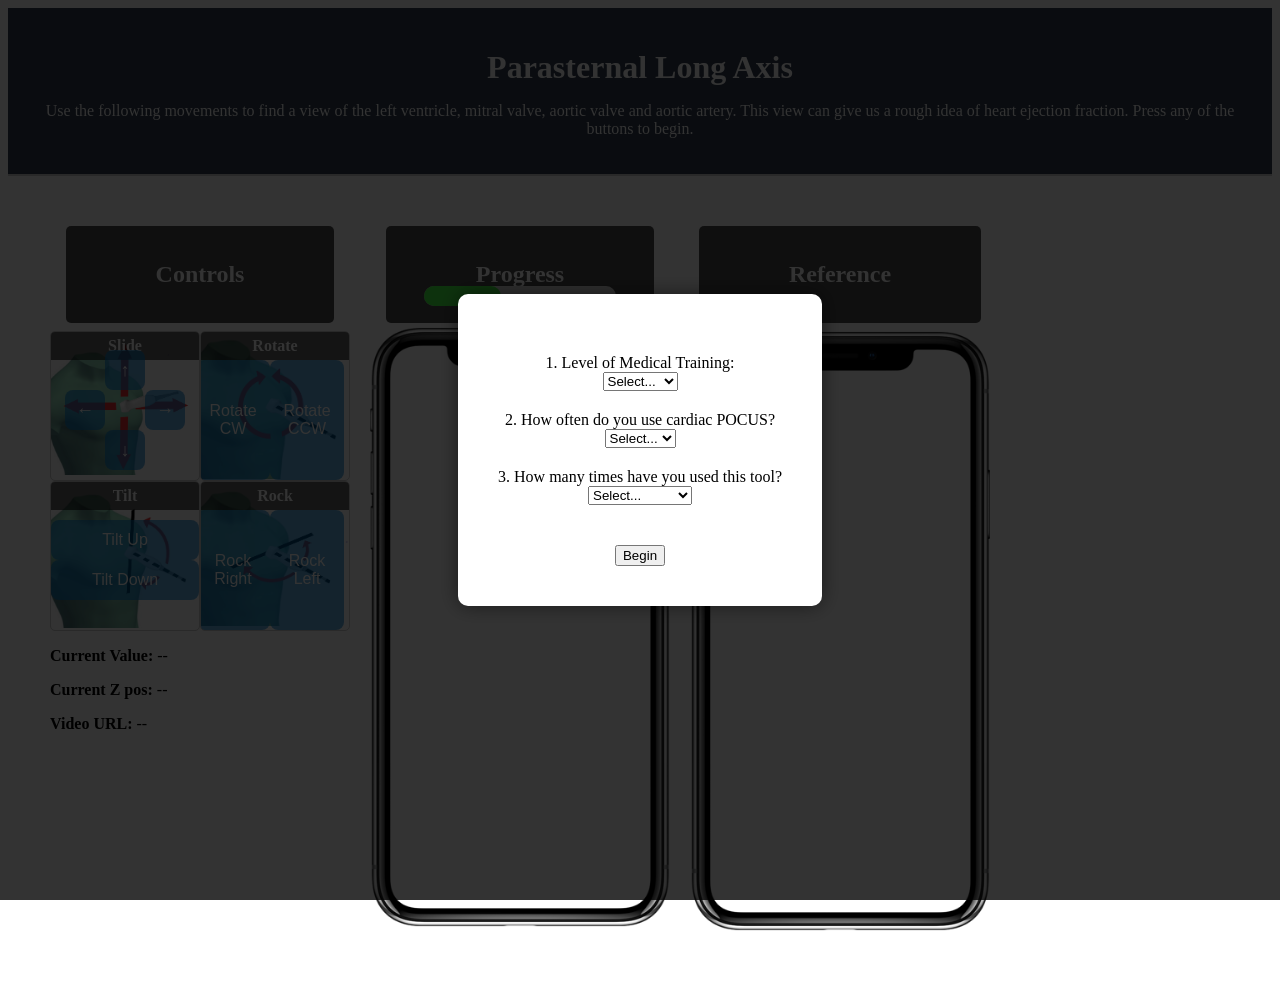
==== commit 3a6f06ee: "Update plax.html" ====
--- a/plax.html
+++ b/plax.html
@@ -346,7 +346,7 @@
 </div>
   
   <header>
-    <h1>Parasternal Long Axis - test 15</h1>
+    <h1>Parasternal Long Axis</h1>
     <p>Use the following movements to find a view of the left ventricle, mitral valve, aortic valve and aortic artery. This view can give us a rough idea of heart ejection fraction. Press any of the buttons to begin.</p>
   </header>
   
